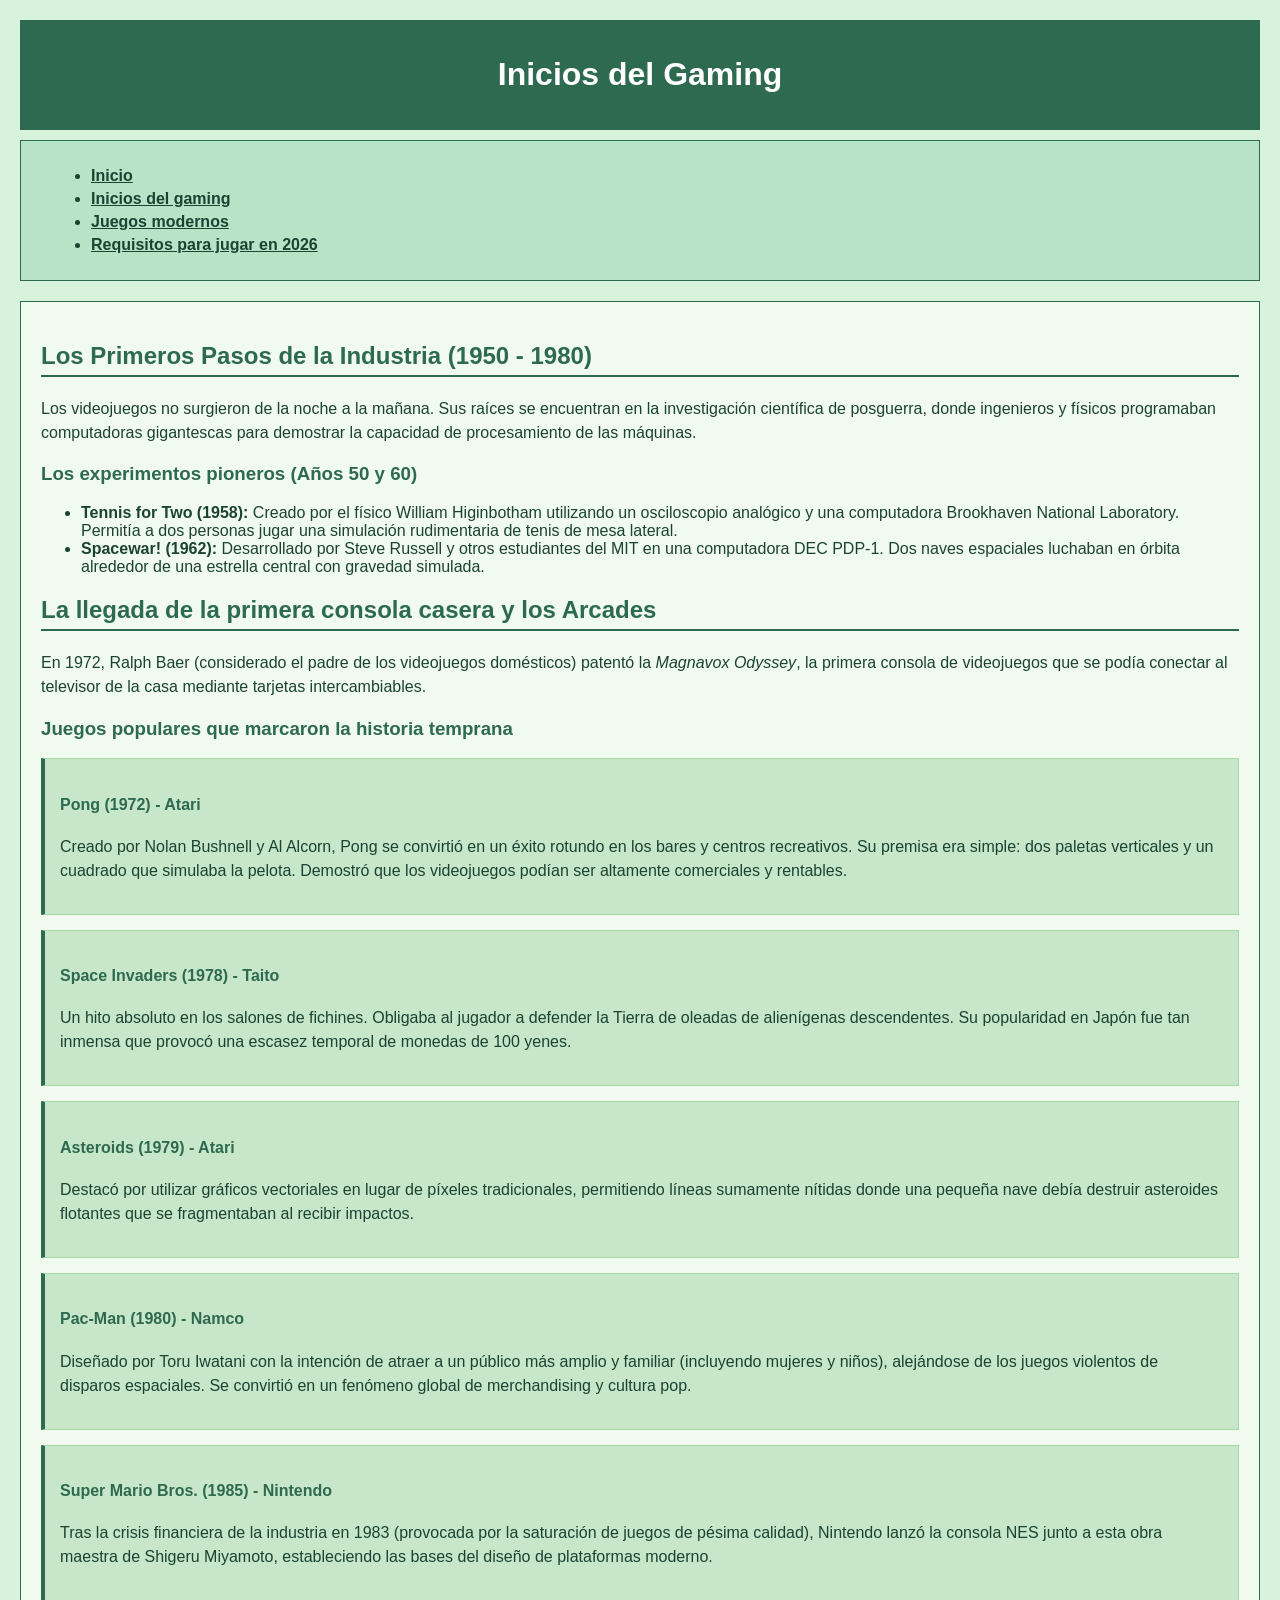
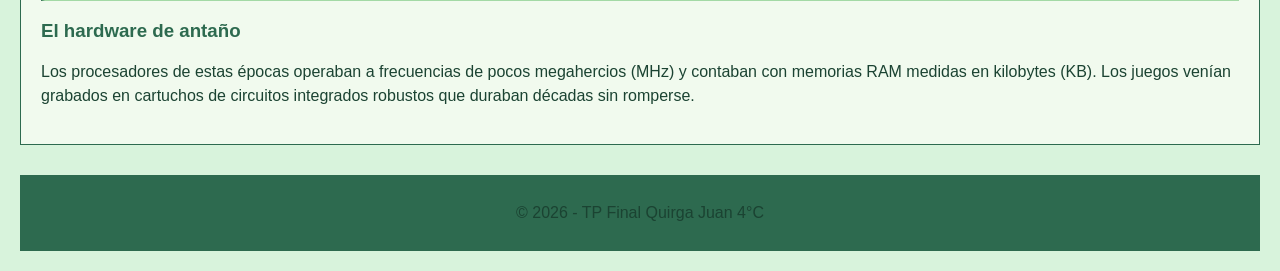
==== inicios-del-gaming.html @ 0feb3893 "termine los archivos" ====
<!DOCTYPE html>
<html lang="es">
<head>
    <meta charset="UTF-8">
    <meta name="viewport" content="width=device-width, initial-scale=1.0">
    <title>Inicios del Gaming</title>
    <link rel="stylesheet" href="style.css">
</head>
<body>
    <header>
        <h1>Inicios del Gaming</h1>
    </header>

    <nav>
        <ul>
            <li><a href="./index.html">Inicio</a></li>
            <li><a href="inicios-del-gaming.html">Inicios del gaming</a></li>
            <li><a href="juegos-modernos.html">Juegos modernos</a></li>
            <li><a href="requisitos-para-jugar-en-2026.html">Requisitos para jugar en 2026</a></li>
        </ul>
    </nav>

    <main>
        <h2>Los Primeros Pasos de la Industria (1950 - 1980)</h2>
        <p>Los videojuegos no surgieron de la noche a la mañana. Sus raíces se encuentran en la investigación científica de posguerra, donde ingenieros y físicos programaban computadoras gigantescas para demostrar la capacidad de procesamiento de las máquinas.</p>

        <h3>Los experimentos pioneros (Años 50 y 60)</h3>
        <ul>
            <li><strong>Tennis for Two (1958):</strong> Creado por el físico William Higinbotham utilizando un osciloscopio analógico y una computadora Brookhaven National Laboratory. Permitía a dos personas jugar una simulación rudimentaria de tenis de mesa lateral.</li>
            <li><strong>Spacewar! (1962):</strong> Desarrollado por Steve Russell y otros estudiantes del MIT en una computadora DEC PDP-1. Dos naves espaciales luchaban en órbita alrededor de una estrella central con gravedad simulada.</li>
        </ul>

        <h2>La llegada de la primera consola casera y los Arcades</h2>
        <p>En 1972, Ralph Baer (considerado el padre de los videojuegos domésticos) patentó la <em>Magnavox Odyssey</em>, la primera consola de videojuegos que se podía conectar al televisor de la casa mediante tarjetas intercambiables.</p>

        <h3>Juegos populares que marcaron la historia temprana</h3>
        
        <div class="card">
            <h4>Pong (1972) - Atari</h4>
            <p>Creado por Nolan Bushnell y Al Alcorn, Pong se convirtió en un éxito rotundo en los bares y centros recreativos. Su premisa era simple: dos paletas verticales y un cuadrado que simulaba la pelota. Demostró que los videojuegos podían ser altamente comerciales y rentables.</p>
        </div>

        <div class="card">
            <h4>Space Invaders (1978) - Taito</h4>
            <p>Un hito absoluto en los salones de fichines. Obligaba al jugador a defender la Tierra de oleadas de alienígenas descendentes. Su popularidad en Japón fue tan inmensa que provocó una escasez temporal de monedas de 100 yenes.</p>
        </div>

        <div class="card">
            <h4>Asteroids (1979) - Atari</h4>
            <p>Destacó por utilizar gráficos vectoriales en lugar de píxeles tradicionales, permitiendo líneas sumamente nítidas donde una pequeña nave debía destruir asteroides flotantes que se fragmentaban al recibir impactos.</p>
        </div>

        <div class="card">
            <h4>Pac-Man (1980) - Namco</h4>
            <p>Diseñado por Toru Iwatani con la intención de atraer a un público más amplio y familiar (incluyendo mujeres y niños), alejándose de los juegos violentos de disparos espaciales. Se convirtió en un fenómeno global de merchandising y cultura pop.</p>
        </div>

        <div class="card">
            <h4>Super Mario Bros. (1985) - Nintendo</h4>
            <p>Tras la crisis financiera de la industria en 1983 (provocada por la saturación de juegos de pésima calidad), Nintendo lanzó la consola NES junto a esta obra maestra de Shigeru Miyamoto, estableciendo las bases del diseño de plataformas moderno.</p>
        </div>

        <h3>El hardware de antaño</h3>
        <p>Los procesadores de estas épocas operaban a frecuencias de pocos megahercios (MHz) y contaban con memorias RAM medidas en kilobytes (KB). Los juegos venían grabados en cartuchos de circuitos integrados robustos que duraban décadas sin romperse.</p>
    </main>

    <footer>
        <p>&copy; 2026 - TP Final Quirga Juan 4°C</p>
    </footer>
</body>
</html>
---- style.css ----
/* Estilos generales con un fondo verde pastel suave */
body {
    background-color: #d8f3dc; /* Fondo general verde claro */
    color: #1b4332;
    font-family: Arial, sans-serif;
    margin: 20px;
}

/* Encabezado principal en verde oscuro */
header {
    background-color: #2d6a4f;
    text-align: center;
    padding: 15px;
}

header h1 {
    color: white; /* Título principal en blanco sobre fondo verde oscuro */
}

/* Navegación clásica con fondo verde claro */
nav {
    background-color: #b7e4c7; 
    padding: 10px;
    margin-top: 10px;
    margin-bottom: 20px;
    border: 1px solid #2d6a4f;
}

nav ul {
    list-style-type: disc;
    margin-left: 20px;
}

nav li {
    margin-bottom: 5px;
}

nav a {
    color: #1b4332; /* Enlaces en verde oscuro */
    font-weight: bold;
    text-decoration: underline;
}

/* Contenido principal con un fondo verde marfil (nada de blanco) */
main {
    background-color: #f1faee; 
    padding: 20px;
    border: 1px solid #2d6a4f;
}

/* Títulos en verde oscuro */
h1 {
    color: #2d6a4f;
}

h2 {
    color: #2d6a4f;
    border-bottom: 2px solid #2d6a4f;
    padding-bottom: 5px;
}

h3 {
    color: #2d6a4f;
}

h4 {
    color: #2d6a4f;
}

p {
    font-size: 16px;
    line-height: 1.5;
    color: #1b4332;
}

/* Tarjetas o recuadros de contenido con fondo verde suave */
.card {
    background-color: #c8e6c9;
    border-left: 4px solid #2d6a4f;
    border-top: 1px solid #a3d9a5;
    border-right: 1px solid #a3d9a5;
    border-bottom: 1px solid #a3d9a5;
    padding: 15px;
    margin-bottom: 15px;
}

/* Pie de página en verde oscuro */
footer {
    background-color: #2d6a4f;
    color: white;
    text-align: center;
    padding: 10px;
    margin-top: 30px;
}
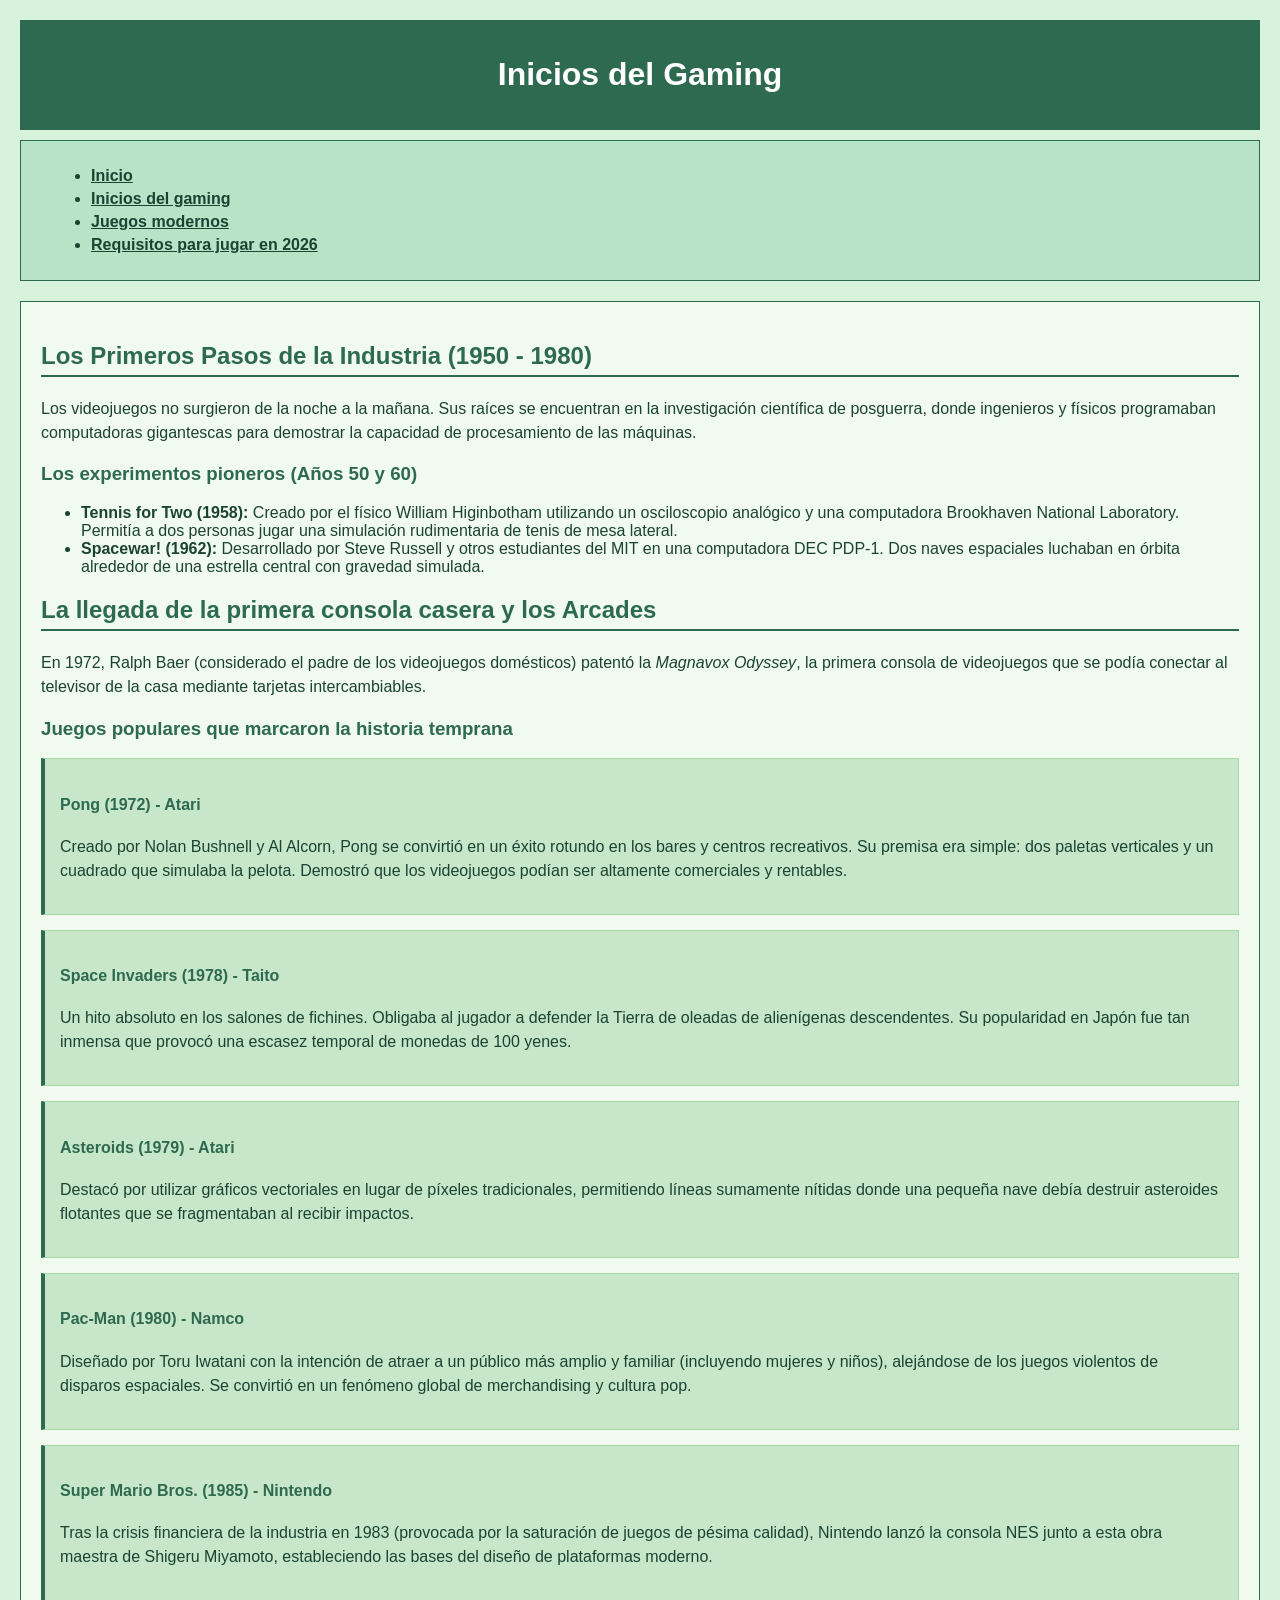
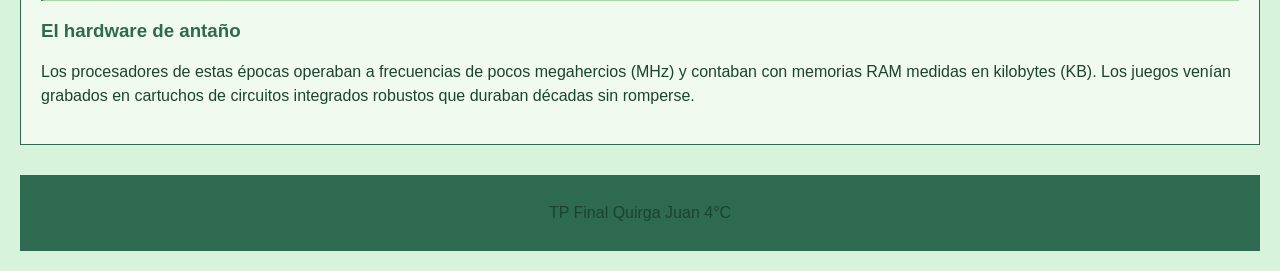
==== commit 206f7940: "termine html" ====
--- a/inicios-del-gaming.html
+++ b/inicios-del-gaming.html
@@ -65,7 +65,7 @@
     </main>
 
     <footer>
-        <p>&copy; 2026 - TP Final Quirga Juan 4°C</p>
+        <p>TP Final Quirga Juan 4°C</p>
     </footer>
 </body>
 </html>
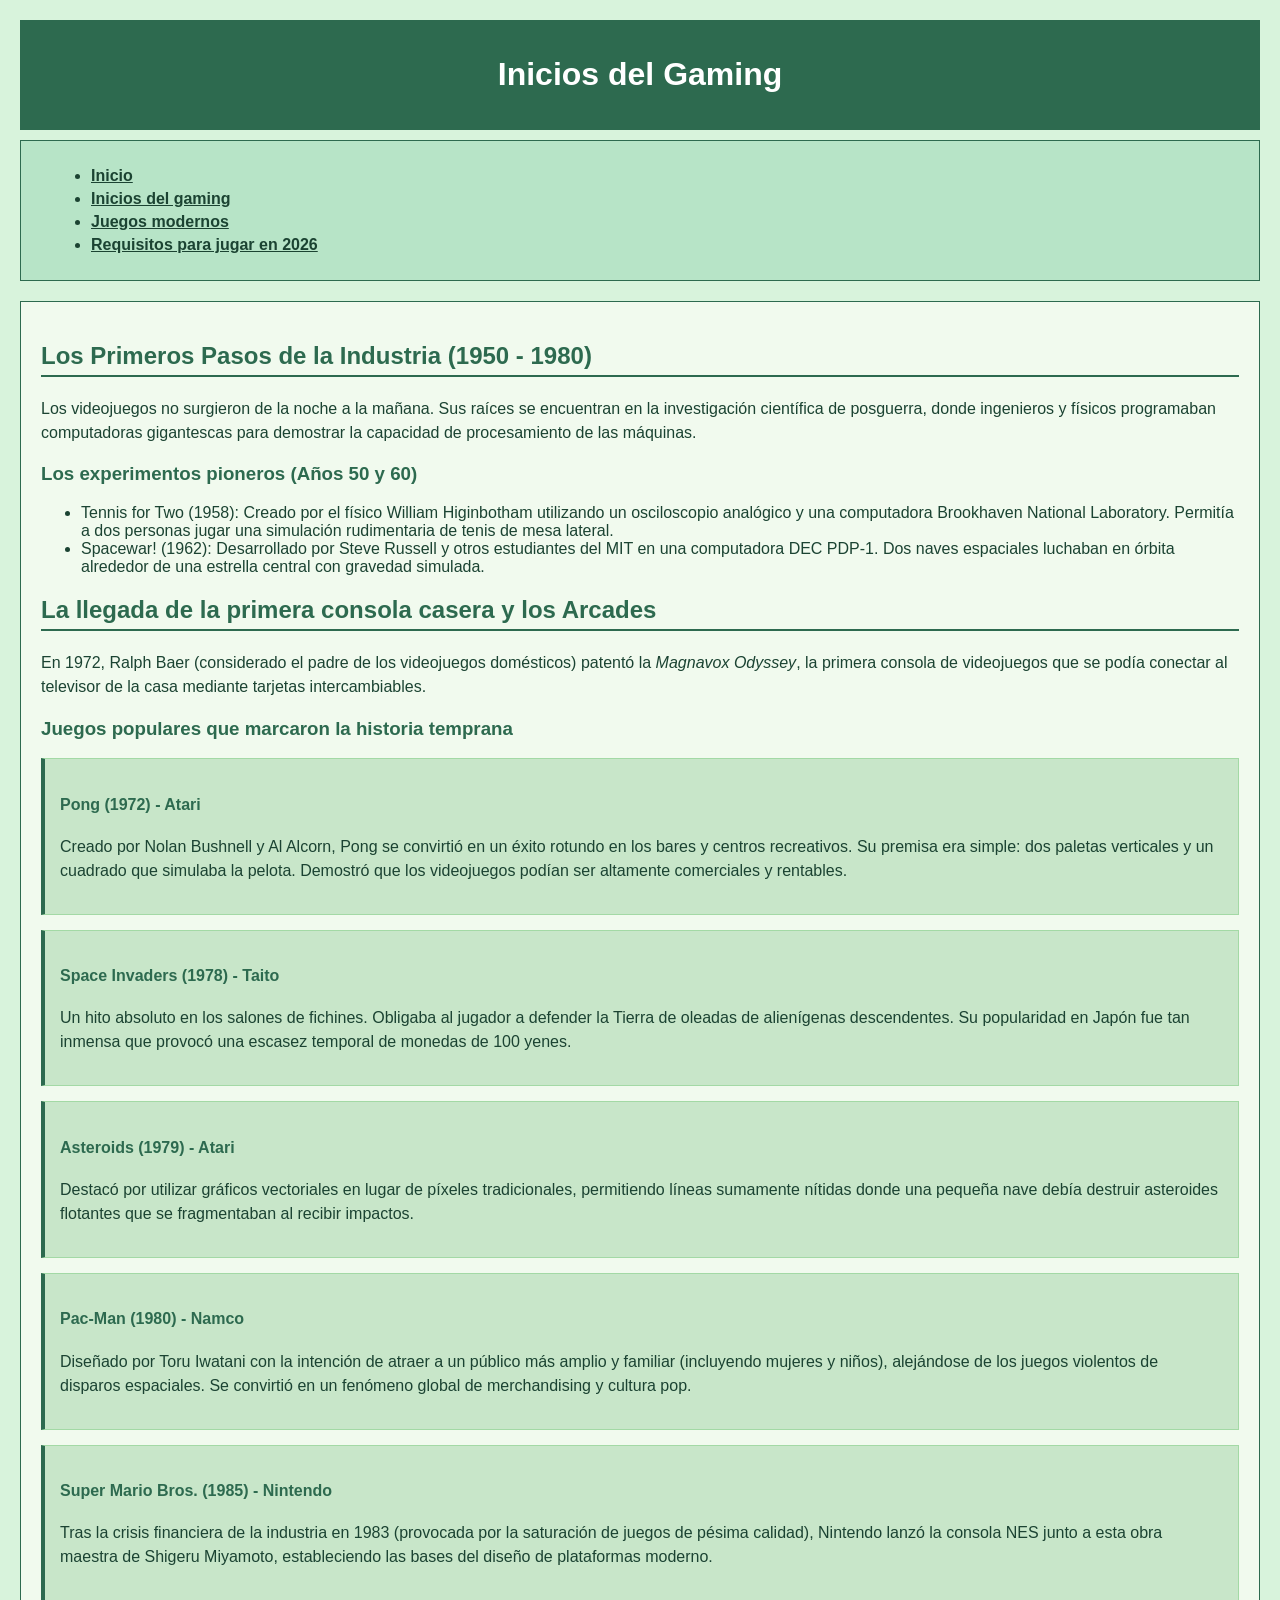
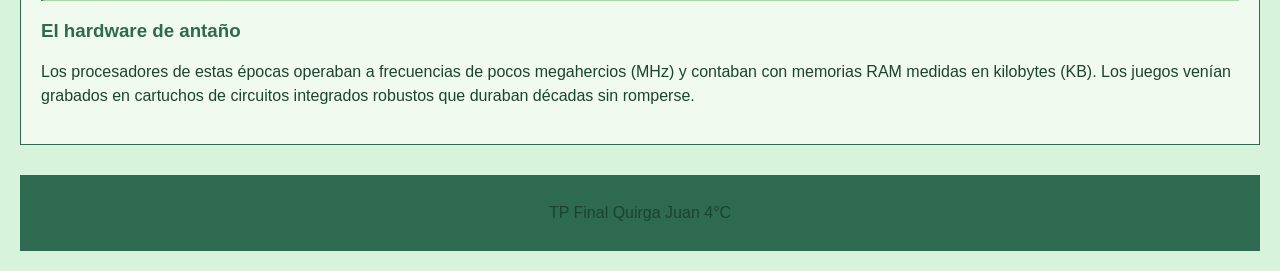
==== commit 7a42ab54: "ligeros cambios en html" ====
--- a/inicios-del-gaming.html
+++ b/inicios-del-gaming.html
@@ -26,8 +26,8 @@
 
         <h3>Los experimentos pioneros (Años 50 y 60)</h3>
         <ul>
-            <li><strong>Tennis for Two (1958):</strong> Creado por el físico William Higinbotham utilizando un osciloscopio analógico y una computadora Brookhaven National Laboratory. Permitía a dos personas jugar una simulación rudimentaria de tenis de mesa lateral.</li>
-            <li><strong>Spacewar! (1962):</strong> Desarrollado por Steve Russell y otros estudiantes del MIT en una computadora DEC PDP-1. Dos naves espaciales luchaban en órbita alrededor de una estrella central con gravedad simulada.</li>
+            <li>Tennis for Two (1958): Creado por el físico William Higinbotham utilizando un osciloscopio analógico y una computadora Brookhaven National Laboratory. Permitía a dos personas jugar una simulación rudimentaria de tenis de mesa lateral.</li>
+            <li>Spacewar! (1962): Desarrollado por Steve Russell y otros estudiantes del MIT en una computadora DEC PDP-1. Dos naves espaciales luchaban en órbita alrededor de una estrella central con gravedad simulada.</li>
         </ul>
 
         <h2>La llegada de la primera consola casera y los Arcades</h2>
@@ -35,27 +35,27 @@
 
         <h3>Juegos populares que marcaron la historia temprana</h3>
         
-        <div class="card">
+        <div >
             <h4>Pong (1972) - Atari</h4>
             <p>Creado por Nolan Bushnell y Al Alcorn, Pong se convirtió en un éxito rotundo en los bares y centros recreativos. Su premisa era simple: dos paletas verticales y un cuadrado que simulaba la pelota. Demostró que los videojuegos podían ser altamente comerciales y rentables.</p>
         </div>
 
-        <div class="card">
+        <div >
             <h4>Space Invaders (1978) - Taito</h4>
             <p>Un hito absoluto en los salones de fichines. Obligaba al jugador a defender la Tierra de oleadas de alienígenas descendentes. Su popularidad en Japón fue tan inmensa que provocó una escasez temporal de monedas de 100 yenes.</p>
         </div>
 
-        <div class="card">
+        <div >
             <h4>Asteroids (1979) - Atari</h4>
             <p>Destacó por utilizar gráficos vectoriales en lugar de píxeles tradicionales, permitiendo líneas sumamente nítidas donde una pequeña nave debía destruir asteroides flotantes que se fragmentaban al recibir impactos.</p>
         </div>
 
-        <div class="card">
+        <div >
             <h4>Pac-Man (1980) - Namco</h4>
             <p>Diseñado por Toru Iwatani con la intención de atraer a un público más amplio y familiar (incluyendo mujeres y niños), alejándose de los juegos violentos de disparos espaciales. Se convirtió en un fenómeno global de merchandising y cultura pop.</p>
         </div>
 
-        <div class="card">
+        <div >
             <h4>Super Mario Bros. (1985) - Nintendo</h4>
             <p>Tras la crisis financiera de la industria en 1983 (provocada por la saturación de juegos de pésima calidad), Nintendo lanzó la consola NES junto a esta obra maestra de Shigeru Miyamoto, estableciendo las bases del diseño de plataformas moderno.</p>
         </div>
--- a/style.css
+++ b/style.css
@@ -1,12 +1,9 @@
-/* Estilos generales con un fondo verde pastel suave */
 body {
-    background-color: #d8f3dc; /* Fondo general verde claro */
+    background-color: #d8f3dc; 
     color: #1b4332;
     font-family: Arial, sans-serif;
     margin: 20px;
 }
-
-/* Encabezado principal en verde oscuro */
 header {
     background-color: #2d6a4f;
     text-align: center;
@@ -14,10 +11,9 @@
 }
 
 header h1 {
-    color: white; /* Título principal en blanco sobre fondo verde oscuro */
+    color: white; 
 }
 
-/* Navegación clásica con fondo verde claro */
 nav {
     background-color: #b7e4c7; 
     padding: 10px;
@@ -36,19 +32,17 @@
 }
 
 nav a {
-    color: #1b4332; /* Enlaces en verde oscuro */
+    color: #1b4332; 
     font-weight: bold;
     text-decoration: underline;
 }
 
-/* Contenido principal con un fondo verde marfil (nada de blanco) */
 main {
     background-color: #f1faee; 
     padding: 20px;
     border: 1px solid #2d6a4f;
 }
 
-/* Títulos en verde oscuro */
 h1 {
     color: #2d6a4f;
 }
@@ -73,8 +67,8 @@
     color: #1b4332;
 }
 
-/* Tarjetas o recuadros de contenido con fondo verde suave */
-.card {
+
+div{
     background-color: #c8e6c9;
     border-left: 4px solid #2d6a4f;
     border-top: 1px solid #a3d9a5;
@@ -84,7 +78,6 @@
     margin-bottom: 15px;
 }
 
-/* Pie de página en verde oscuro */
 footer {
     background-color: #2d6a4f;
     color: white;
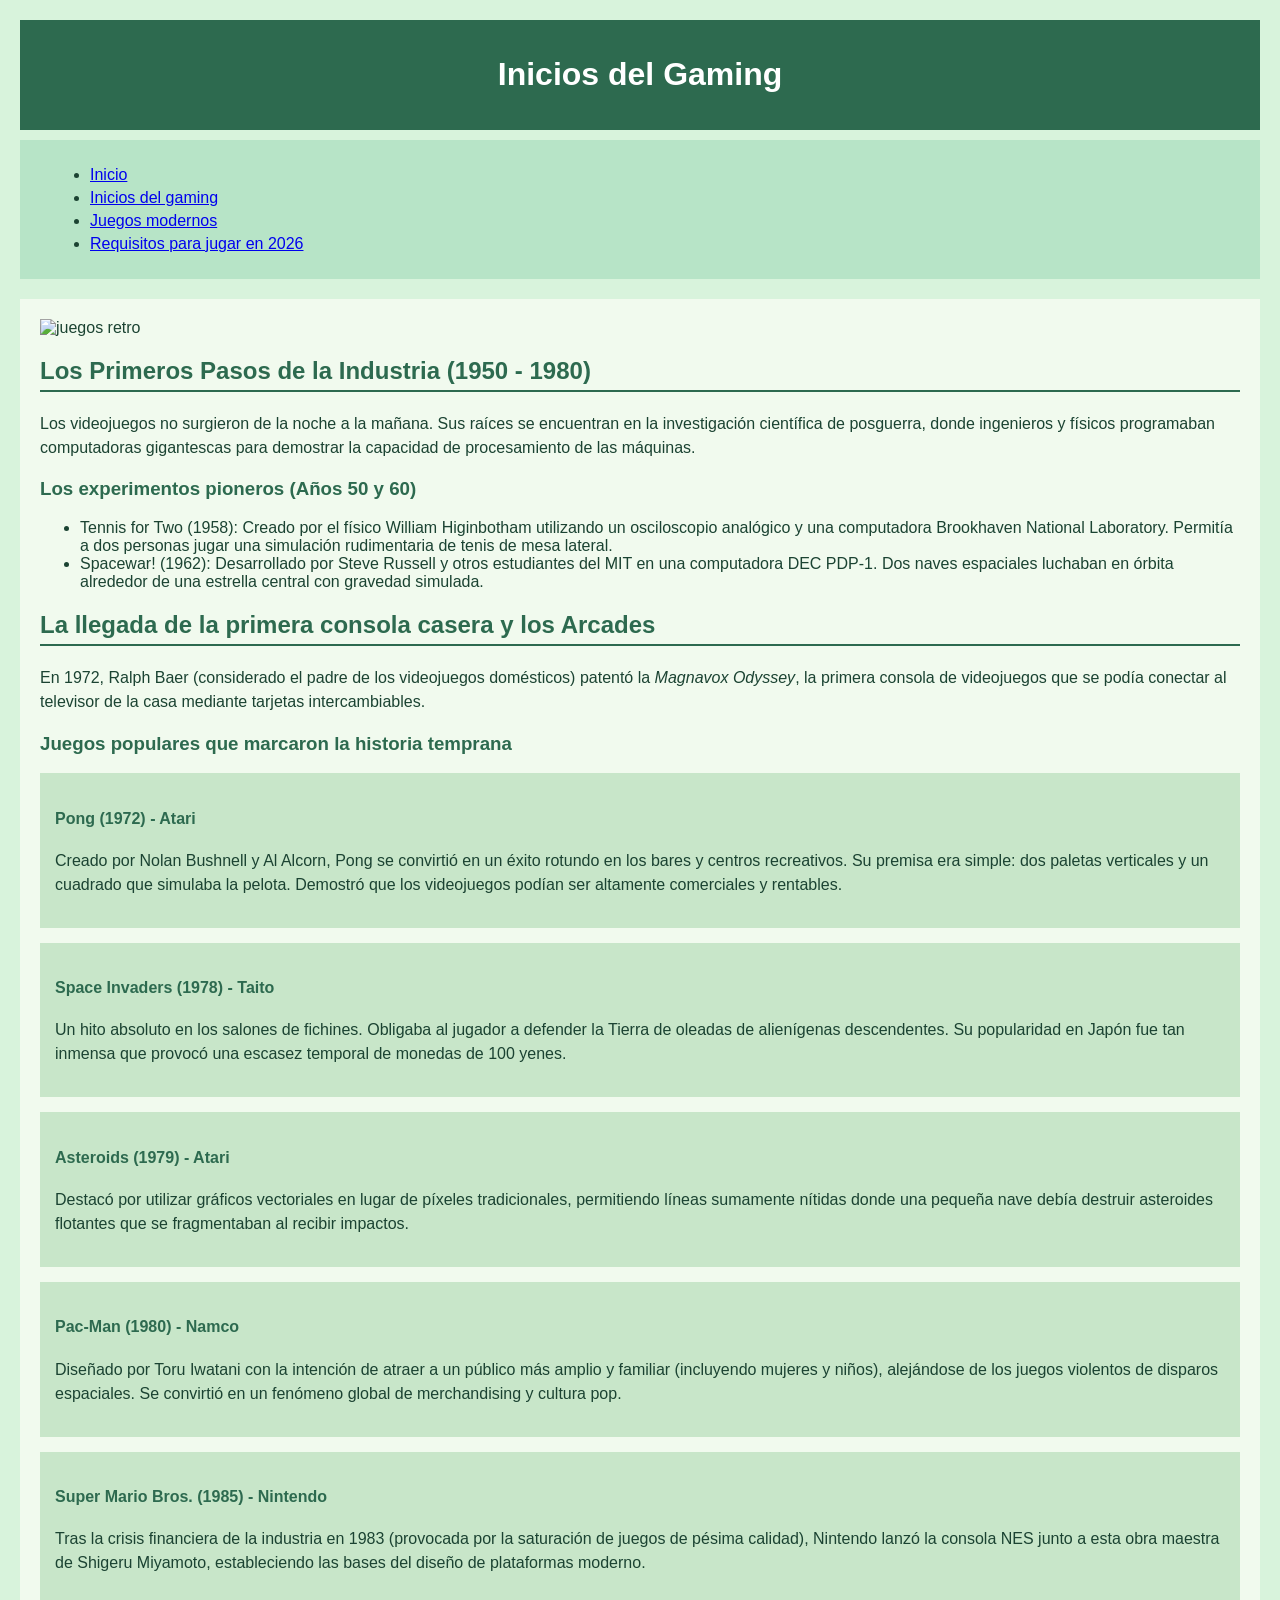
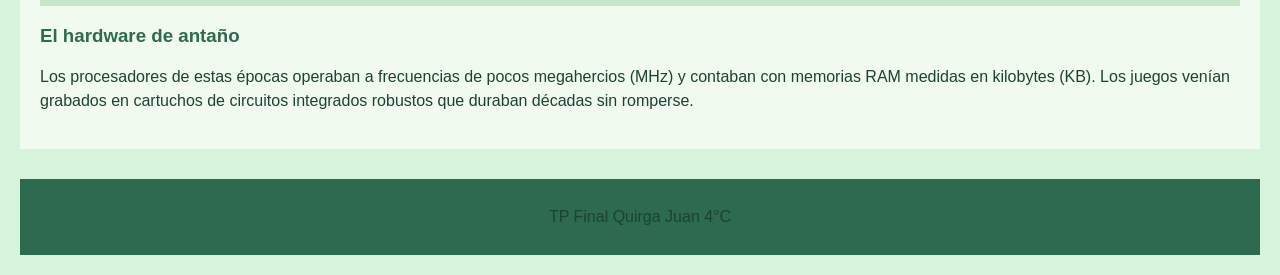
==== commit c18b6d75: "agregue img" ====
--- a/inicios-del-gaming.html
+++ b/inicios-del-gaming.html
@@ -21,6 +21,7 @@
     </nav>
 
     <main>
+        <img src="https://encrypted-tbn0.gstatic.com/images?q=tbn:ANd9GcRVORnbx4i9YIeFx1GTUtsxCxQqdhPJ7Mo-GnEVu0sS5A&s=10" alt="juegos retro">
         <h2>Los Primeros Pasos de la Industria (1950 - 1980)</h2>
         <p>Los videojuegos no surgieron de la noche a la mañana. Sus raíces se encuentran en la investigación científica de posguerra, donde ingenieros y físicos programaban computadoras gigantescas para demostrar la capacidad de procesamiento de las máquinas.</p>
 
--- a/style.css
+++ b/style.css
@@ -19,7 +19,6 @@
     padding: 10px;
     margin-top: 10px;
     margin-bottom: 20px;
-    border: 1px solid #2d6a4f;
 }
 
 nav ul {
@@ -30,17 +29,9 @@
 nav li {
     margin-bottom: 5px;
 }
-
-nav a {
-    color: #1b4332; 
-    font-weight: bold;
-    text-decoration: underline;
-}
-
 main {
     background-color: #f1faee; 
     padding: 20px;
-    border: 1px solid #2d6a4f;
 }
 
 h1 {
@@ -70,10 +61,6 @@
 
 div{
     background-color: #c8e6c9;
-    border-left: 4px solid #2d6a4f;
-    border-top: 1px solid #a3d9a5;
-    border-right: 1px solid #a3d9a5;
-    border-bottom: 1px solid #a3d9a5;
     padding: 15px;
     margin-bottom: 15px;
 }
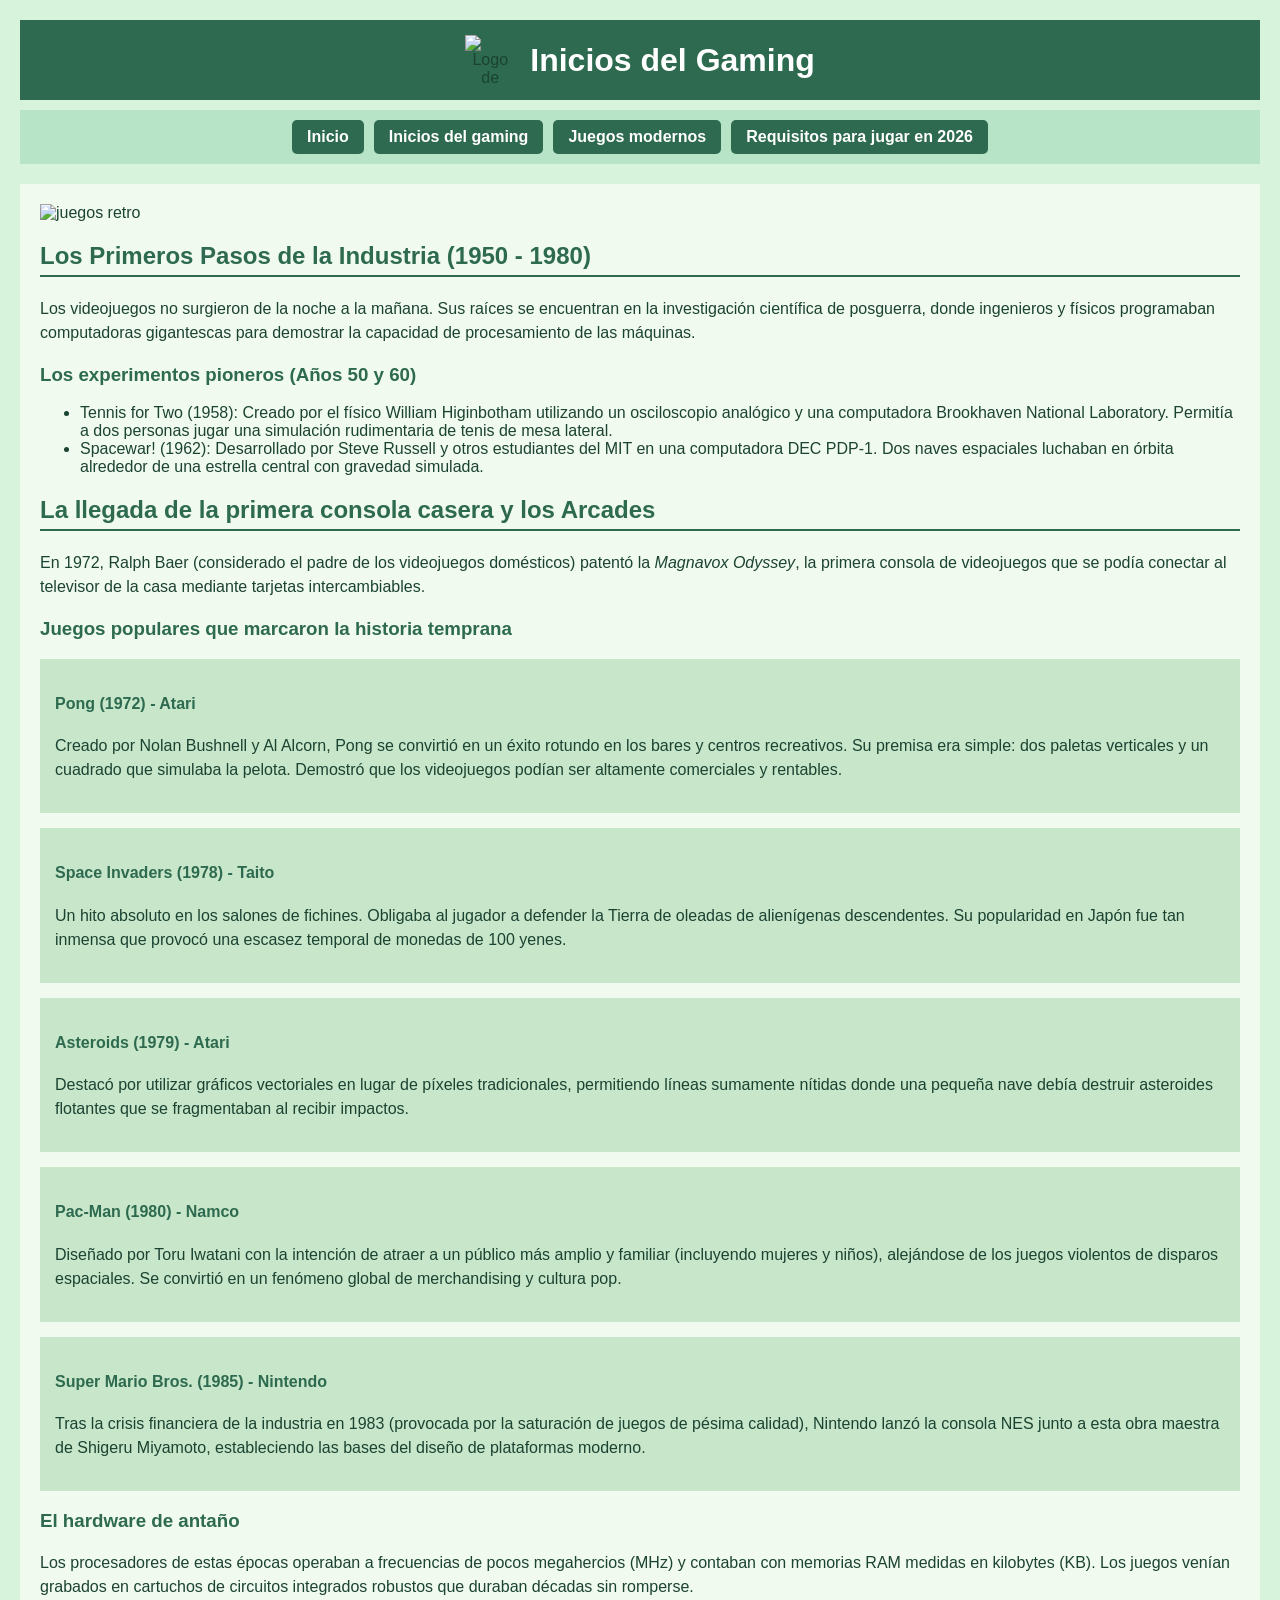
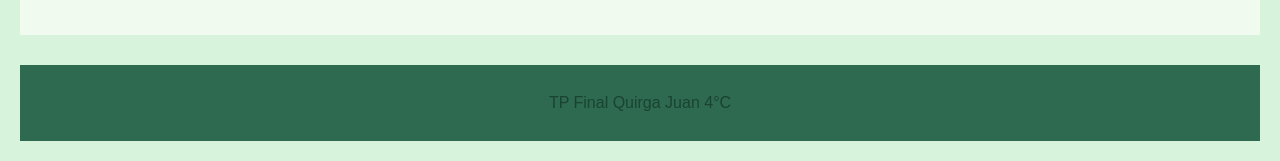
==== commit dc13fe29: "mismo logo en el resto de los htmls" ====
--- a/inicios-del-gaming.html
+++ b/inicios-del-gaming.html
@@ -8,6 +8,8 @@
 </head>
 <body>
     <header>
+                <img src="https://encrypted-tbn0.gstatic.com/images?q=tbn:ANd9GcR2ebBUJrZ25l919NUlB3hoAkqNi8kcCzEw7EWuGBzXuA&s=10" alt="Logo de videojuegos" class="logo">
+
         <h1>Inicios del Gaming</h1>
     </header>
 
@@ -21,7 +23,7 @@
     </nav>
 
     <main>
-        <img src="https://encrypted-tbn0.gstatic.com/images?q=tbn:ANd9GcRVORnbx4i9YIeFx1GTUtsxCxQqdhPJ7Mo-GnEVu0sS5A&s=10" alt="juegos retro">
+        <img src="https://lens.usercontent.google.com/image?vsrid=[base64]&gsessionid=liHDOzL9iDJgmXZbMJ-651hoQcYH90wXm6pNncwTXpUMiAmTDs9zLA" alt="juegos retro">
         <h2>Los Primeros Pasos de la Industria (1950 - 1980)</h2>
         <p>Los videojuegos no surgieron de la noche a la mañana. Sus raíces se encuentran en la investigación científica de posguerra, donde ingenieros y físicos programaban computadoras gigantescas para demostrar la capacidad de procesamiento de las máquinas.</p>
 
--- a/style.css
+++ b/style.css
@@ -4,14 +4,26 @@
     font-family: Arial, sans-serif;
     margin: 20px;
 }
+
 header {
     background-color: #2d6a4f;
     text-align: center;
     padding: 15px;
+    display: flex;
+    align-items: center;
+    justify-content: center;
+    gap: 15px;
+}
+
+header img.logo {
+    width: 50px;
+    height: 50px;
+    object-fit: contain;
 }
 
 header h1 {
     color: white; 
+    margin: 0;
 }
 
 nav {
@@ -22,34 +34,47 @@
 }
 
 nav ul {
-    list-style-type: disc;
-    margin-left: 20px;
+    list-style-type: none;
+    padding: 0;
+    margin: 0;
+    display: flex;
+    flex-wrap: wrap;
+    justify-content: center;
+    gap: 10px;
 }
 
 nav li {
-    margin-bottom: 5px;
+    margin-bottom: 0;
 }
+
+/* Estilo de botones para la barra de navegación */
+nav a {
+    display: inline-block;
+    background-color: #2d6a4f;
+    color: white;
+    padding: 8px 15px;
+    text-decoration: none;
+    border-radius: 5px;
+    font-weight: bold;
+    transition: background-color 0.3s;
+}
+
+nav a:hover {
+    background-color: #1b4332;
+}
+
 main {
     background-color: #f1faee; 
     padding: 20px;
 }
 
-h1 {
+h1, h2, h3, h4 {
     color: #2d6a4f;
 }
 
 h2 {
-    color: #2d6a4f;
     border-bottom: 2px solid #2d6a4f;
     padding-bottom: 5px;
-}
-
-h3 {
-    color: #2d6a4f;
-}
-
-h4 {
-    color: #2d6a4f;
 }
 
 p {
@@ -58,8 +83,7 @@
     color: #1b4332;
 }
 
-
-div{
+div {
     background-color: #c8e6c9;
     padding: 15px;
     margin-bottom: 15px;
